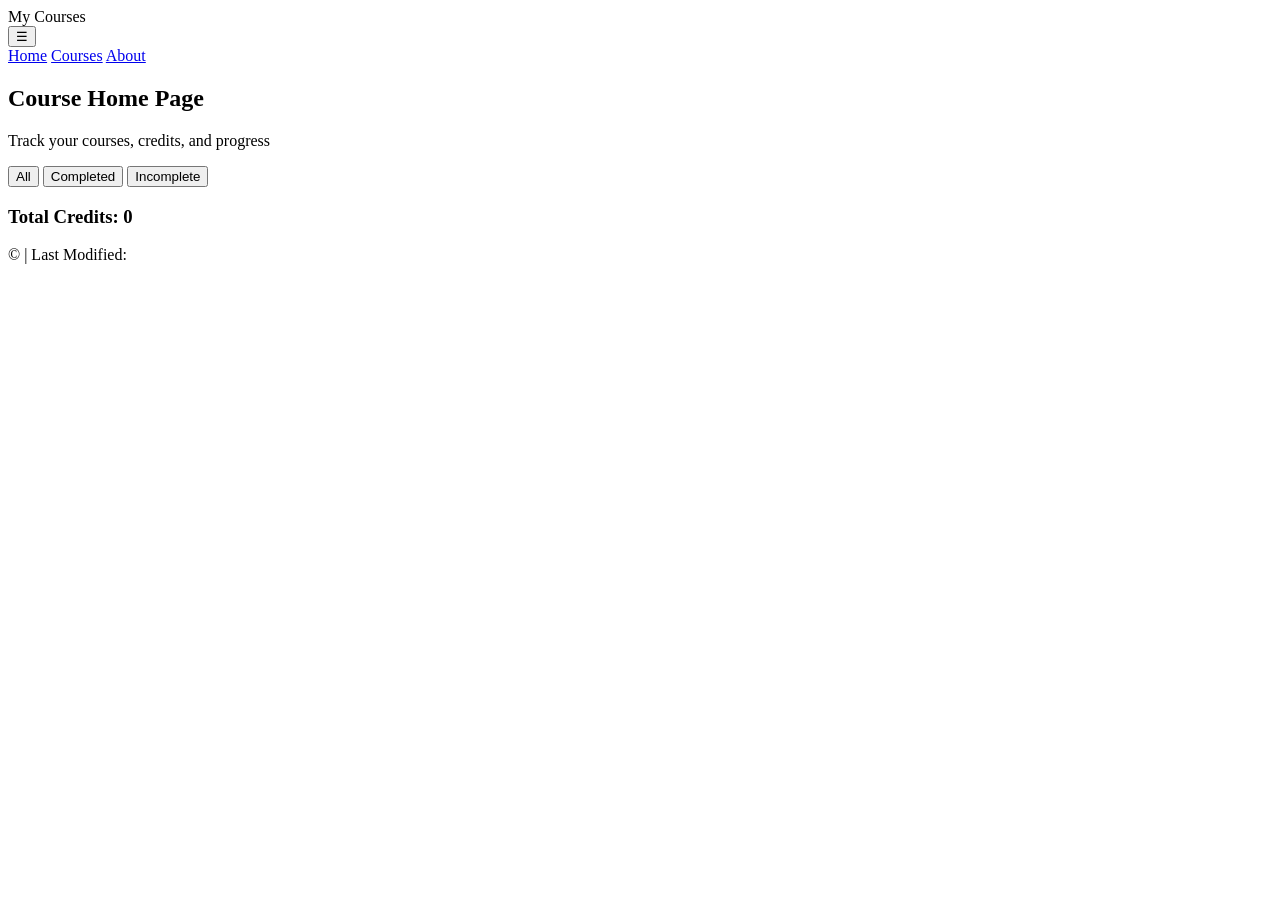
==== index.html @ a78e422f "files named" ====
<!DOCTYPE html>
<html lang="en">
<head>
  <meta charset="UTF-8" />
  <meta name="viewport" content="width=device-width, initial-scale=1.0"/>
  <title>Course Home Page</title>
  <link rel="stylesheet" href="styles.css"/>
</head>
<body>

<header>
  <div class="logo">My Courses</div>

  <button class="menu-btn" onclick="toggleMenu()">☰</button>

  <nav id="nav">
    <a href="#" class="active">Home</a>
    <a href="#">Courses</a>
    <a href="#">About</a>
  </nav>
</header>

<main>

  <section class="hero">
    <h1>Course Home Page</h1>
    <p>Track your courses, credits, and progress</p>
  </section>

  <section class="filters">
    <button onclick="filterCourses('all')">All</button>
    <button onclick="filterCourses('completed')">Completed</button>
    <button onclick="filterCourses('incomplete')">Incomplete</button>
  </section>

  <section class="summary">
    <h3>Total Credits: <span id="credits">0</span></h3>
  </section>

  <section id="courseContainer" class="grid"></section>

</main>

<footer>
  <p>© <span id="year"></span> | Last Modified: <span id="modified"></span></p>
</footer>

<script src="script.js"></script>
</body>
</html>
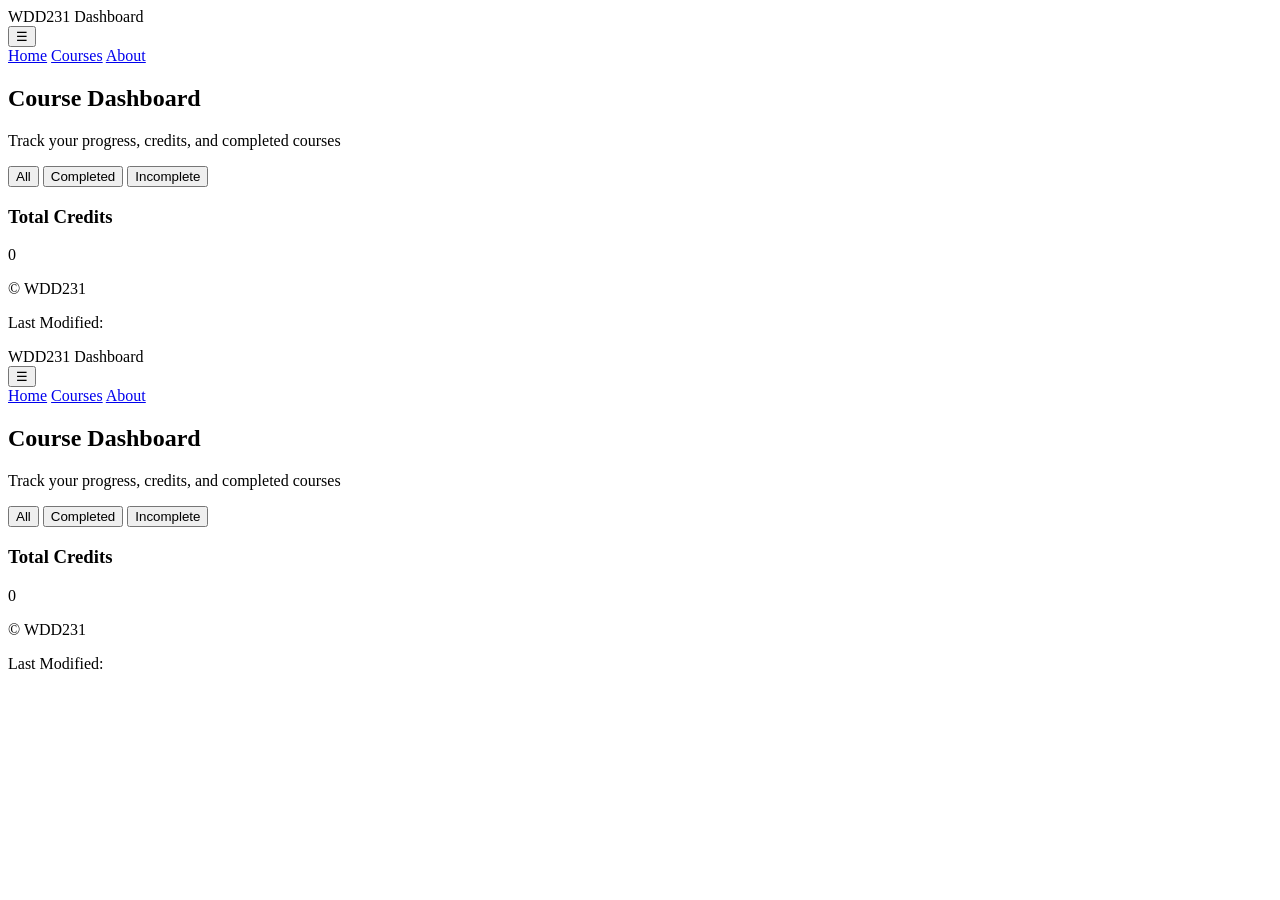
==== commit df99f321: "done" ====
--- a/index.html
+++ b/index.html
@@ -3,17 +3,20 @@
 <head>
   <meta charset="UTF-8" />
   <meta name="viewport" content="width=device-width, initial-scale=1.0"/>
-  <title>Course Home Page</title>
+  <title>WDD231 Course Dashboard</title>
+  <meta name="description" content="Interactive course dashboard for WDD231">
+
   <link rel="stylesheet" href="styles.css"/>
 </head>
+
 <body>
 
-<header>
-  <div class="logo">My Courses</div>
+<header class="header">
+  <div class="logo">WDD231 Dashboard</div>
 
   <button class="menu-btn" onclick="toggleMenu()">☰</button>
 
-  <nav id="nav">
+  <nav id="nav" class="nav">
     <a href="#" class="active">Home</a>
     <a href="#">Courses</a>
     <a href="#">About</a>
@@ -23,26 +26,86 @@
 <main>
 
   <section class="hero">
-    <h1>Course Home Page</h1>
-    <p>Track your courses, credits, and progress</p>
+    <h1>Course Dashboard</h1>
+    <p>Track your progress, credits, and completed courses</p>
   </section>
 
-  <section class="filters">
-    <button onclick="filterCourses('all')">All</button>
-    <button onclick="filterCourses('completed')">Completed</button>
-    <button onclick="filterCourses('incomplete')">Incomplete</button>
-  </section>
+  <section class="controls">
+    <div class="filters">
+      <button onclick="filterCourses('all')">All</button>
+      <button onclick="filterCourses('completed')">Completed</button>
+      <button onclick="filterCourses('incomplete')">Incomplete</button>
+    </div>
 
-  <section class="summary">
-    <h3>Total Credits: <span id="credits">0</span></h3>
+    <div class="summary">
+      <h3>Total Credits</h3>
+      <div id="credits" class="credits">0</div>
+    </div>
   </section>
 
   <section id="courseContainer" class="grid"></section>
 
 </main>
 
-<footer>
-  <p>© <span id="year"></span> | Last Modified: <span id="modified"></span></p>
+<footer class="footer">
+  <p>© <span id="year"></span> WDD231</p>
+  <p>Last Modified: <span id="modified"></span></p>
+</footer>
+
+<script src="script.js"></script>
+</body>
+</html><!DOCTYPE html>
+<html lang="en">
+<head>
+  <meta charset="UTF-8" />
+  <meta name="viewport" content="width=device-width, initial-scale=1.0"/>
+  <title>WDD231 Course Dashboard</title>
+  <meta name="description" content="Interactive course dashboard for WDD231">
+
+  <link rel="stylesheet" href="styles.css"/>
+</head>
+
+<body>
+
+<header class="header">
+  <div class="logo">WDD231 Dashboard</div>
+
+  <button class="menu-btn" onclick="toggleMenu()">☰</button>
+
+  <nav id="nav" class="nav">
+    <a href="#" class="active">Home</a>
+    <a href="#">Courses</a>
+    <a href="#">About</a>
+  </nav>
+</header>
+
+<main>
+
+  <section class="hero">
+    <h1>Course Dashboard</h1>
+    <p>Track your progress, credits, and completed courses</p>
+  </section>
+
+  <section class="controls">
+    <div class="filters">
+      <button onclick="filterCourses('all')">All</button>
+      <button onclick="filterCourses('completed')">Completed</button>
+      <button onclick="filterCourses('incomplete')">Incomplete</button>
+    </div>
+
+    <div class="summary">
+      <h3>Total Credits</h3>
+      <div id="credits" class="credits">0</div>
+    </div>
+  </section>
+
+  <section id="courseContainer" class="grid"></section>
+
+</main>
+
+<footer class="footer">
+  <p>© <span id="year"></span> WDD231</p>
+  <p>Last Modified: <span id="modified"></span></p>
 </footer>
 
 <script src="script.js"></script>
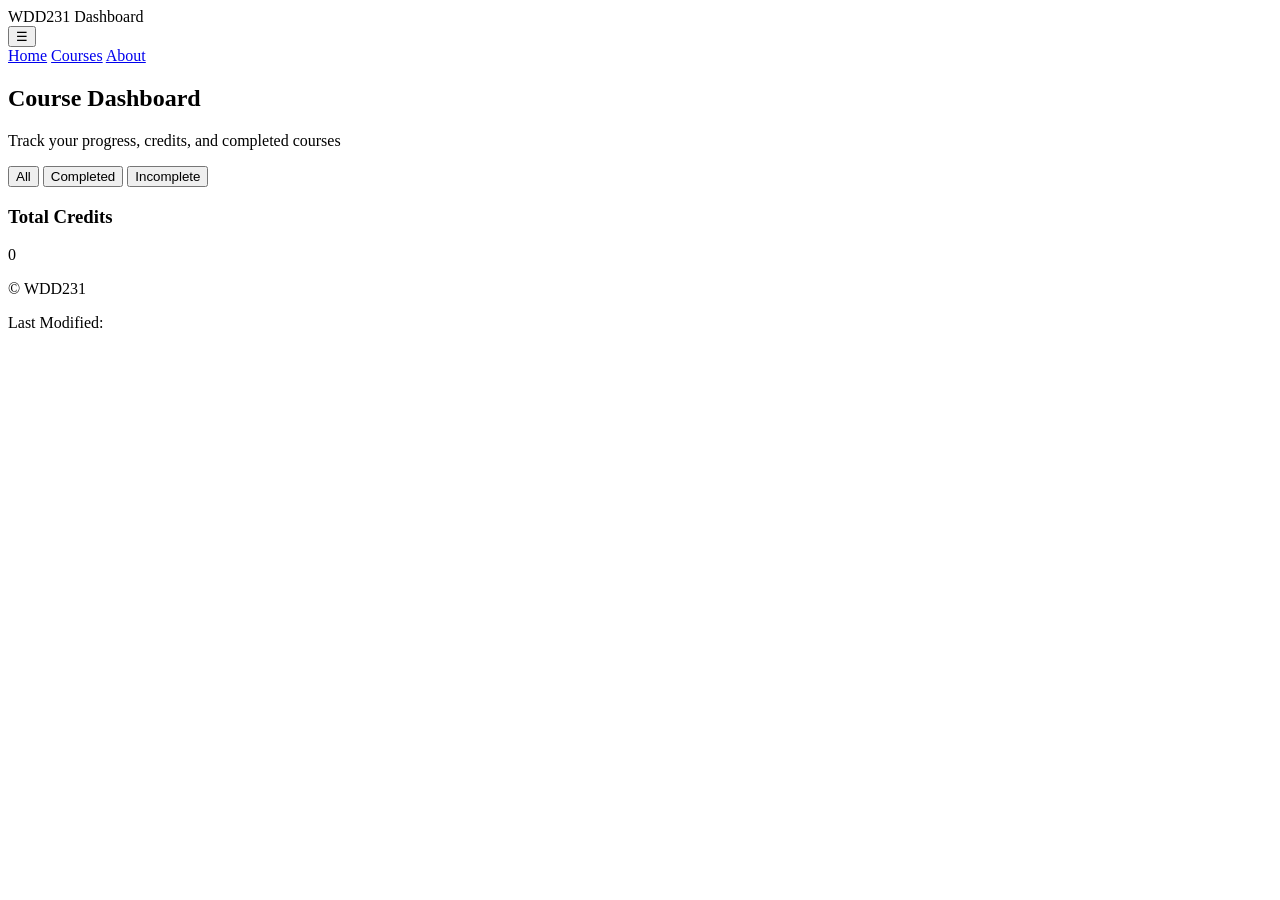
==== commit 35ab4f87: "done" ====
--- a/index.html
+++ b/index.html
@@ -54,60 +54,4 @@
 
 <script src="script.js"></script>
 </body>
-</html><!DOCTYPE html>
-<html lang="en">
-<head>
-  <meta charset="UTF-8" />
-  <meta name="viewport" content="width=device-width, initial-scale=1.0"/>
-  <title>WDD231 Course Dashboard</title>
-  <meta name="description" content="Interactive course dashboard for WDD231">
-
-  <link rel="stylesheet" href="styles.css"/>
-</head>
-
-<body>
-
-<header class="header">
-  <div class="logo">WDD231 Dashboard</div>
-
-  <button class="menu-btn" onclick="toggleMenu()">☰</button>
-
-  <nav id="nav" class="nav">
-    <a href="#" class="active">Home</a>
-    <a href="#">Courses</a>
-    <a href="#">About</a>
-  </nav>
-</header>
-
-<main>
-
-  <section class="hero">
-    <h1>Course Dashboard</h1>
-    <p>Track your progress, credits, and completed courses</p>
-  </section>
-
-  <section class="controls">
-    <div class="filters">
-      <button onclick="filterCourses('all')">All</button>
-      <button onclick="filterCourses('completed')">Completed</button>
-      <button onclick="filterCourses('incomplete')">Incomplete</button>
-    </div>
-
-    <div class="summary">
-      <h3>Total Credits</h3>
-      <div id="credits" class="credits">0</div>
-    </div>
-  </section>
-
-  <section id="courseContainer" class="grid"></section>
-
-</main>
-
-<footer class="footer">
-  <p>© <span id="year"></span> WDD231</p>
-  <p>Last Modified: <span id="modified"></span></p>
-</footer>
-
-<script src="script.js"></script>
-</body>
 </html>
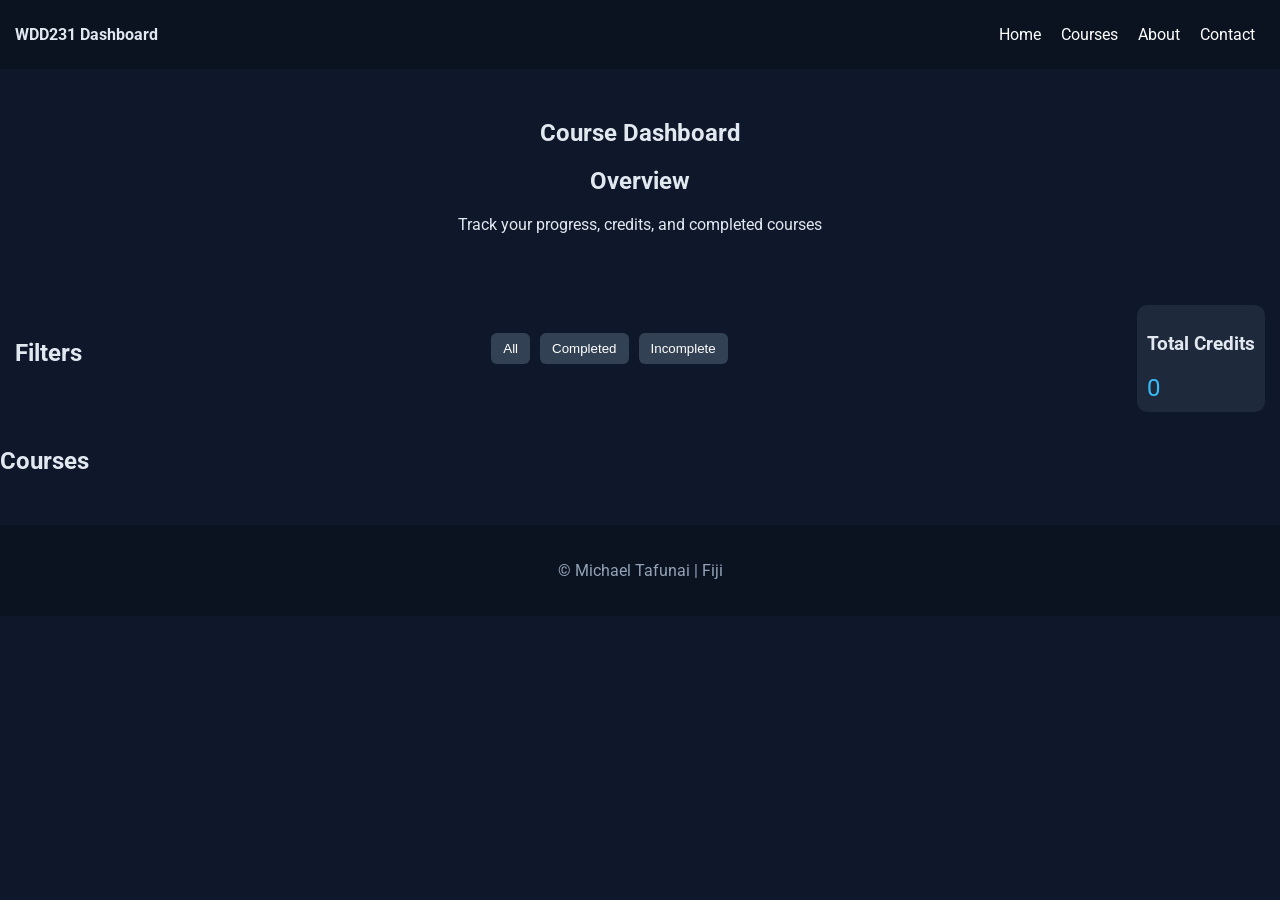
==== commit ca3f72e9: "file updated" ====
--- a/index.html
+++ b/index.html
@@ -1,12 +1,25 @@
 <!DOCTYPE html>
 <html lang="en">
 <head>
-  <meta charset="UTF-8" />
-  <meta name="viewport" content="width=device-width, initial-scale=1.0"/>
+  <meta charset="UTF-8">
+  <meta name="viewport" content="width=device-width, initial-scale=1.0">
+
   <title>WDD231 Course Dashboard</title>
-  <meta name="description" content="Interactive course dashboard for WDD231">
 
-  <link rel="stylesheet" href="styles.css"/>
+  <meta name="description" content="Interactive WDD231 course dashboard showing course progress, credits earned, and completion status for Web and Software Development students.">
+  <meta name="author" content="Michael Tafunai">
+
+
+  <link rel="preconnect" href="https://fonts.googleapis.com">
+  <link rel="preconnect" href="https://fonts.gstatic.com" crossorigin>
+  <link href="https://fonts.googleapis.com/css2?family=Roboto:wght@300;400;700&display=swap" rel="stylesheet">
+
+
+  <link rel="stylesheet" href="styles/small.css">
+  <link rel="stylesheet" href="styles/large.css">
+
+
+  <script src="scripts/script.js" defer></script>
 </head>
 
 <body>
@@ -14,12 +27,13 @@
 <header class="header">
   <div class="logo">WDD231 Dashboard</div>
 
-  <button class="menu-btn" onclick="toggleMenu()">☰</button>
+  <button class="menu-btn" id="menuBtn" aria-label="Toggle navigation">☰</button>
 
   <nav id="nav" class="nav">
     <a href="#" class="active">Home</a>
     <a href="#">Courses</a>
     <a href="#">About</a>
+    <a href="#">Contact</a>
   </nav>
 </header>
 
@@ -27,14 +41,17 @@
 
   <section class="hero">
     <h1>Course Dashboard</h1>
+    <h2>Overview</h2>
     <p>Track your progress, credits, and completed courses</p>
   </section>
 
   <section class="controls">
+    <h2>Filters</h2>
+
     <div class="filters">
-      <button onclick="filterCourses('all')">All</button>
-      <button onclick="filterCourses('completed')">Completed</button>
-      <button onclick="filterCourses('incomplete')">Incomplete</button>
+      <button data-filter="all">All</button>
+      <button data-filter="completed">Completed</button>
+      <button data-filter="incomplete">Incomplete</button>
     </div>
 
     <div class="summary">
@@ -43,15 +60,17 @@
     </div>
   </section>
 
-  <section id="courseContainer" class="grid"></section>
+  <section>
+    <h2>Courses</h2>
+    <div id="courseContainer" class="grid"></div>
+  </section>
 
 </main>
 
 <footer class="footer">
-  <p>© <span id="year"></span> WDD231</p>
-  <p>Last Modified: <span id="modified"></span></p>
+  <p>© <span id="year"></span> Michael Tafunai | Fiji</p>
+  <p id="modified"></p>
 </footer>
 
-<script src="script.js"></script>
 </body>
 </html>
--- a/styles/small.css
+++ b/styles/small.css
@@ -0,0 +1,129 @@
+body {
+  margin: 0;
+  font-family: "Roboto", sans-serif;
+  background: #0f172a;
+  color: #e2e8f0;
+}
+
+
+.header {
+  display: flex;
+  justify-content: space-between;
+  align-items: center;
+  padding: 15px;
+  background: #0b1220;
+}
+
+.logo {
+  font-weight: bold;
+}
+
+.menu-btn {
+  font-size: 24px;
+  background: none;
+  border: none;
+  color: white;
+}
+
+
+.nav {
+  display: none;
+  flex-direction: column;
+  background: #111827;
+  position: absolute;
+  top: 60px;
+  right: 0;
+  width: 200px;
+}
+
+.nav.show {
+  display: flex;
+}
+
+.nav a {
+  padding: 10px;
+  color: white;
+  text-decoration: none;
+}
+
+.nav a:hover {
+  background: #38bdf8;
+  color: black;
+}
+
+
+.hero {
+  text-align: center;
+  padding: 30px 15px;
+}
+
+
+.controls {
+  padding: 15px;
+}
+
+
+.filters {
+  display: flex;
+  gap: 10px;
+  flex-wrap: wrap;
+  margin-bottom: 10px;
+}
+
+.filters button {
+  padding: 8px 12px;
+  border: none;
+  cursor: pointer;
+  background: #334155;
+  color: white;
+  border-radius: 6px;
+}
+
+.filters button:hover {
+  background: #38bdf8;
+}
+
+
+.summary {
+  margin-top: 10px;
+  padding: 10px;
+  background: #1e293b;
+  border-radius: 10px;
+}
+
+.credits {
+  font-size: 24px;
+  color: #38bdf8;
+}
+
+
+.grid {
+  display: grid;
+  grid-template-columns: 1fr;
+  gap: 10px;
+  padding: 15px;
+}
+
+
+.card {
+  background: #1e293b;
+  padding: 10px;
+  border-radius: 8px;
+  border-left: 5px solid transparent;
+}
+
+.completed {
+  border-left-color: #22c55e;
+}
+
+.incomplete {
+  border-left-color: #ef4444;
+}
+
+
+.footer {
+  text-align: center;
+  padding: 20px;
+  background: #0b1220;
+  color: #94a3b8;
+}
--- a/styles/large.css
+++ b/styles/large.css
@@ -0,0 +1,24 @@
+@media (min-width: 768px) {
+
+.nav {
+    display: flex !important;
+    position: static;
+    flex-direction: row;
+    width: auto;
+    background: none;
+}
+
+.menu-btn {
+    display: none;
+}
+
+.grid {
+    grid-template-columns: repeat(3, 1fr);
+}
+
+.controls {
+    display: flex;
+    justify-content: space-between;
+    align-items: center;
+}
+}
